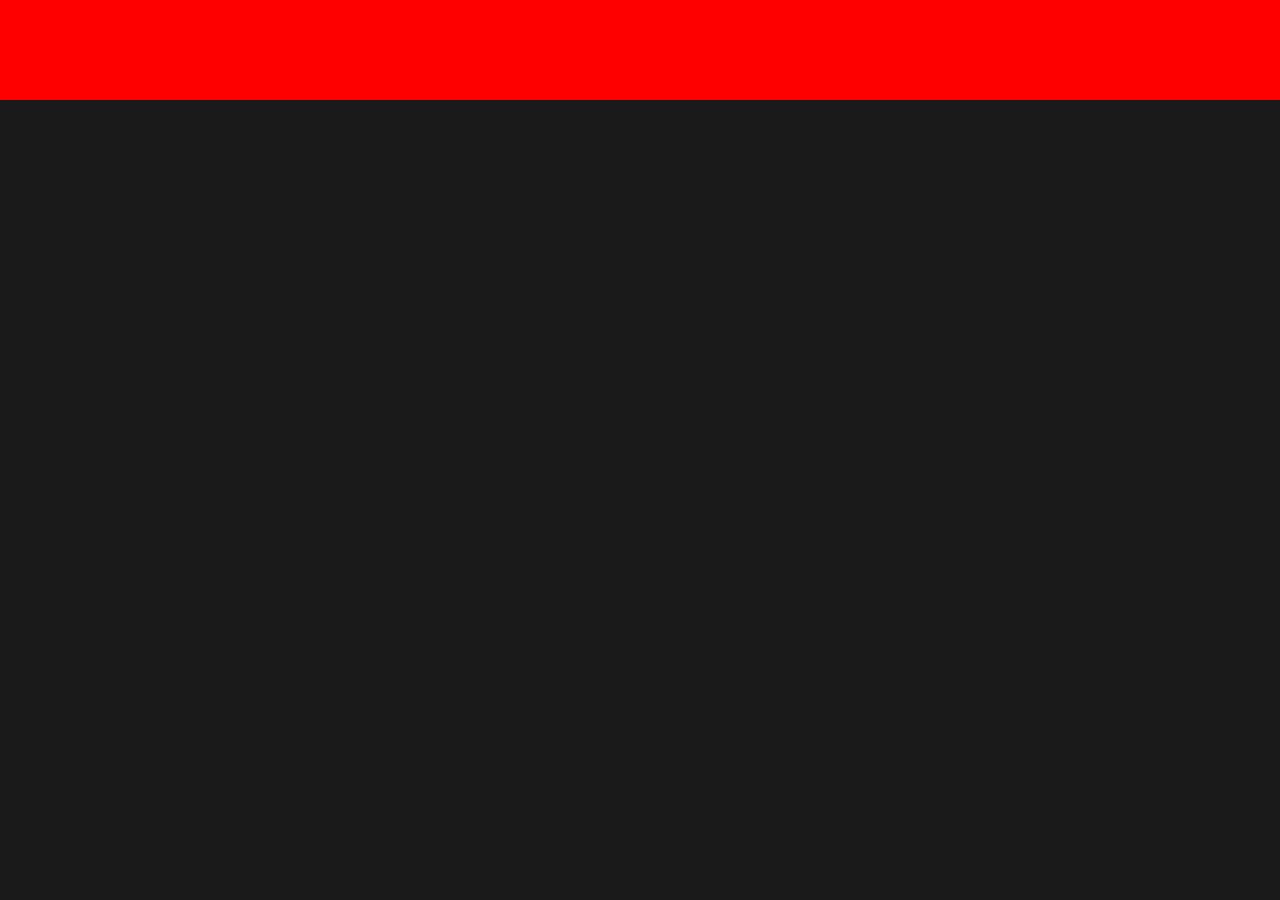
==== markup.html @ cf1bb69e "alt boot" ====
<!DOCTYPE html>
<!------------------------------------------------------------->
<html lang="en">
<head>
    <meta charset="UTF-8">
    <meta name="viewport"
          content="width=device-width,initial-scale=1.0">
    <title> nav </title>
    <link rel="preconnect"
          href="https://fonts.googleapis.com">
    <link rel="preconnect"
          href="https://fonts.gstatic.com" crossorigin>
<!------ Roboto ----------------------------------------------->
    <link href="https://fonts.googleapis.com/css2?
family=Roboto:wght@400;700&display=swap" rel="stylesheet">
<!------ DM Sans ---------------------------------------------->
    <link href="https://fonts.googleapis.com/css2?
family=DM+Sans:ital,wght@0,400;0,700;1,400;1,700&display=swap" 
          rel="stylesheet">
<!------ Noto Sans JP ----------------------------------------->
    <link href="https://fonts.googleapis.com/css2?
family=Noto+Sans+JP:wght@100..900&display=swap" 
          rel="stylesheet">
<!--------------- Dancing Script ------------------------------>
    <link href="https://fonts.googleapis.com/css2?
family=Dancing+Script:wght@400..700&display=swap" 
          rel="stylesheet">
<!------------------------------------------------------------->
    <link rel="shortcut icon"
          href="#">
    <link rel="stylesheet"
          href="lib/bootstrap/bootstrap.css">
    <link rel="stylesheet"
          href="https://cdn.jsdelivr.net/npm/
bootstrap-icons@1.11.3/font/bootstrap-icons.min.css">
    <link rel="stylesheet"
          href="style.css">
</head>
<!------------------------------------- ---------- -------------
  ---------------------------------   - -   -   -   ------------
  --------------------------------- --- - - - - -- -------------
  ---------------------------------   - - - - - -- ------------>
<body> <!-------------------------- --- -   -    -  ----------->
  <!--
  <div class="float-page">
    <nav class="float">
      <ul>
	    <li class="float-brand">
          <a href="#"> nav </a> 
        </li>
	    <li> <a href="#"> Home  </a> </li>
	    <li> <a href="#"> Stuff </a> </li>
	    <li> <a href="#"> About </a> </li>
      </ul>
      <div>
	    <form>
          <input type="text" placeholder="Search ..">
          <button type="submit"> submit </button>
	    </form>
      </div>
    </nav>
    <div class="body">
      <span> f </span> lOAt
    </div>
  </div>
<!-----------------------------------------------------------php
  --------------------------------------------------------------
  --------------------------------------------------------------
  ------------------------------------------------------------->
  <!--
  <div class="folder">
    <nav>
      <a href="#" class="folder-brand"> 段 </a>
      <a href="#" class="check"> c h e c k </a>
      <a href="#" class="this"> t h i s </a>
      <a href="#" class="out"> o u t </a>
      <div class="check-base"> </div>
      <div class="this-base"> </div>
      <div class="out-base"> </div>
      <form>
	    <input type="text" placeholder="Search ..">
	    <button type="submit"> sub </button>
      </form>
      <p> b e c o z </p>
    </nav>
  </div>
<!--------------------------------------------------------------
  1.4.15*: There is a beam of same nuclei moving with velocity v
  --------------------------------------------------------------
  . Nuclei in the beam are, spontaneously decaying into pairs of
  --------------------------------------------------------------
  same fragments. The velocities of the fragments, moving in the
  --------------------------------------------------------------
  direction of the beam is 3v. What is the velocity of fragmens,
  --------------------------------------------------------------
  moving perpendicular to the beam?
  --------------------------------------------------------------
  --------------------------------------------------------------
  --------------------------------------------------------------
  ---- Let's say thus <--- is the direction of the beam,    ----
  ---- relative to it a nucleus is in rest and all          ----
  ---- directions of decaying pair fragmens are possible.   ----
  ---- Becoz the direction of fragmens in lab systm is 3v,  ----
  ---- the relative velocity of fragmens is 2v, so to have  ----
  ---- a parallel velocity in lab systm we must have thus:  ----
  --------------------------------------------------------------
  --------------------------------------------------------------
  --------------------------------------------------------------
  ----------------- »   ----------------------------------------
  ----  B          |AC| = 2v - relative fragments velocity  ----
  ----   +-----+     »                                      ----
  ----   |    / C  |CB| = b  - beam velocity                ----
  ----   |   /      »   »     »                             ----
  ----   |  /      AB = AC + CB - thus is the case with     ----
  ----   | /       fragmens having perpendicular velocity   ----
  ----   |/        in the lab, zo                           ----
  ----   + A       AB = √(4v² - v²) = [√(3)]v               ----
  -------------------------------------------------------------- 
  -------------------------------------------------------------- 
  --       --       ---      --       -------------------------- 
  --   --   -   --   -   --   -   --   ------------------------- 
  --   --   -       --   --   -       --------------------------
  --       --   --   --      --   ------------------------------ 
  -------------------------------------------------------------- 
  -------------------------------------------------------------- 
  --_____d__-_o______-____w___-_______n------------------------- 
  --________-________-________-________------------------------>
  <!--
  <div class="dropdown-con">
    <div class="dropdown-nav">
      <div class="dropdown-brand-con">
        <div class="dropdown-brand"> 
          <div class="dropdown-cell"> d </div>
          <div class="dropdown-cell"> r </div>
          <div class="dropdown-cell 
                      dropdown-ryte"> o </div>
          <div class="dropdown-cell"> o </div>
          <div class="dropdown-cell"> d </div>
          <div class="dropdown-cell 
                      dropdown-ryte"> p </div> 
          <div class="dropdown-cell
                      dropdown-bot"> w </div>
          <div class="dropdown-cell
                      dropdown-bot"> n </div>
          <div class="dropdown-cell 
                      dropdown-ryte
                      dropdown-bot">   </div>
        </div>
        <div class="dropdown-gradient"> </div>
      </div>
      <div class="dropdown-links-con">
        <div class="dropdown">
          <a class="dropdown_link" href="#"> Dropdown </a>
          <a class="dropdown_anime">
            <i class="bi bi-caret-right-fill"></i>
          </a>
          <a class="dropdown_menu" href="#">
            <span> M i nu s </span> </a>
          <a class="dropdown_plus" href="#">
            <span> P l u s </span> </a>
        </div>
      </div>
      <div class="dropdown-search-con"> 
        <input class="dropdown-search"
               type="text"
               placeholder="search"/>
        <a href="#" class="dropdown-search-button">
          <i class="bi bi-search"></i>
        </a>
      </div>
    </div>
    <div class="dropdown-body"> dropdown </div>
  </div>
  <!------------------------------------------------------------
    ----------------------------------------------------------->
  <div class="alt-con">
  </div>
  <!-- -->
  <script src="lib/bootstrap/bootstrap.bundle.js"></script>
  <!--
  <script src="float.js"></script>
  <script src="folder.js"></script>
  <script src="dropdown.js"> </script>
  -->
  <script src="alt.js"> </script>
  <script src="script.js"></script>
  <script src="http://localhost:35729/livereload.js?snipver=1"></script>
</body>
</html>

<!--
////////////////////////////////////////////////////////////////
    下段 ge dan
    おんがく ongaku
################################################################
    anrufen                                              to call
    besetzt                                                 busy
;;;;;;;;;;;;;;;;;;;;;;;;;;;;;;;;;;;;;;;;;;;;;;;;;;;;;;;;;;;;;;;;
    mot                                                     word
================================================================
音 おん
##########//////////
#########  /////////
###              ///
#####  ###///  /////
###              ///
##########//////////
\\\              @@@
\\\  \\\\\@@@@@  @@@
\\\              @@@
\\\  \\\\\@@@@@  @@@
\\\              @@@
\\\\\\\\\\@@@@@@@@@@
               sound

10.10.77.174
-->
---- style.css ----
@import 'com.css';
@import 'float.css';
@import 'folder.css';
@import 'dropdown.css';
@import 'alt.css';
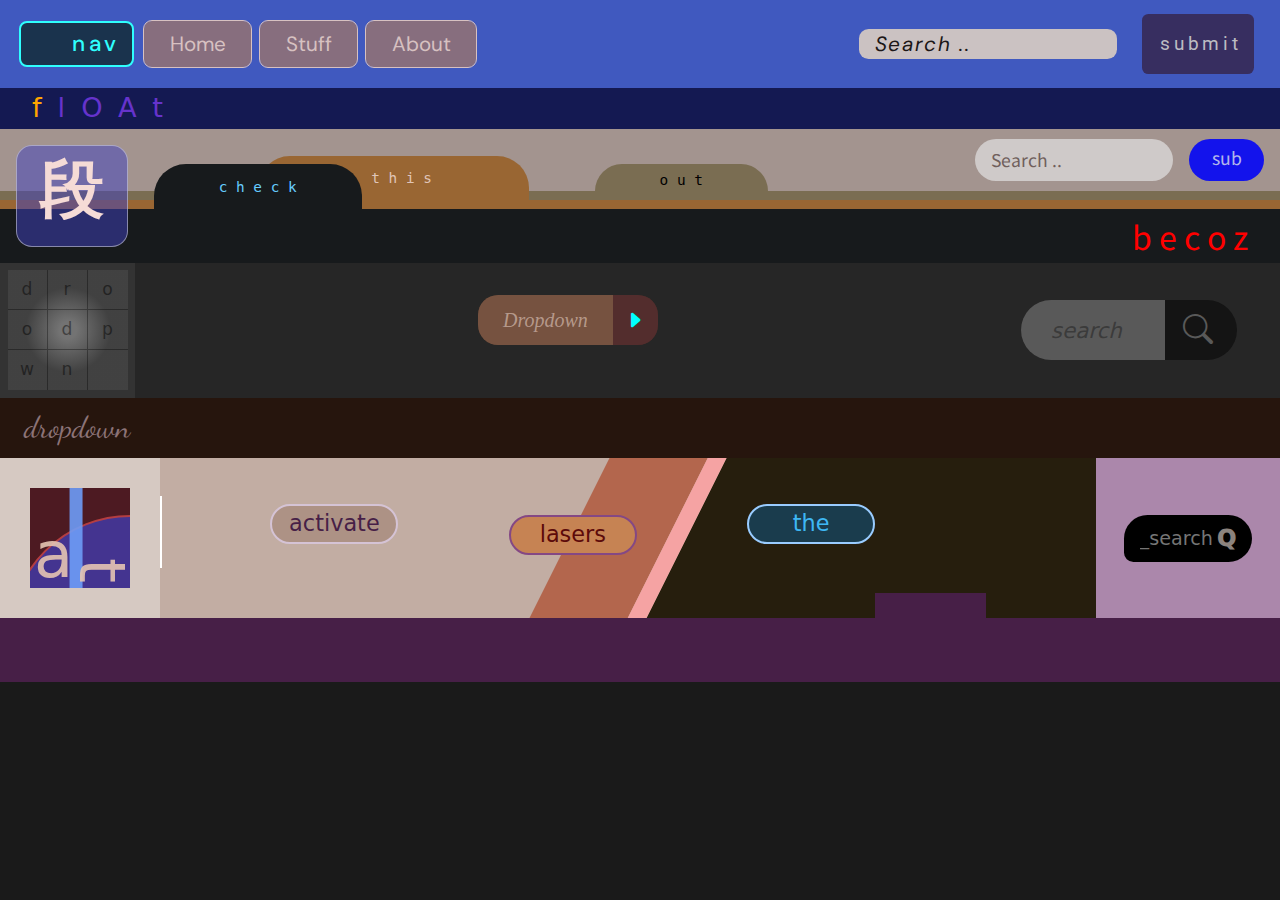
==== commit 800e049c: "alt" ====
--- a/markup.html
+++ b/markup.html
@@ -41,7 +41,6 @@
   --------------------------------- --- - - - - -- -------------
   ---------------------------------   - - - - - -- ------------>
 <body> <!-------------------------- --- -   -    -  ----------->
-  <!--
   <div class="float-page">
     <nav class="float">
       <ul>
@@ -67,7 +66,6 @@
   --------------------------------------------------------------
   --------------------------------------------------------------
   ------------------------------------------------------------->
-  <!--
   <div class="folder">
     <nav>
       <a href="#" class="folder-brand"> 段 </a>
@@ -125,7 +123,6 @@
   -------------------------------------------------------------- 
   --_____d__-_o______-____w___-_______n------------------------- 
   --________-________-________-________------------------------>
-  <!--
   <div class="dropdown-con">
     <div class="dropdown-nav">
       <div class="dropdown-brand-con">
@@ -174,14 +171,73 @@
   <!------------------------------------------------------------
     ----------------------------------------------------------->
   <div class="alt-con">
+    <div class="alt-nav">
+      <!-- [ brand ] -->
+      <div class="alt-brand-con center">
+        <svg width="100px" height="100px">
+          <circle cx="100"
+                  cy="148"
+                  r="120"
+                  fill="hsla( 240, 50%, 50%, .7 )"
+                  stroke="hsla( 0, 50%, 50%, .9 )"
+                  stroke-width="2px"
+                  />
+          <text x="4"
+                y="89"
+                fill="hsla( 20, 50%, 80%, 0.9 )"
+                font-weight="100"
+                font-size="4rem">
+            a
+          </text>
+          <text x="26"
+                y="100"
+                fill="hsla( 220, 90%, 70%, .9 )"
+                font-weight="100"
+                font-size="9rem">
+            l
+          </text>
+          <text x="60"
+                y="100"
+                fill="hsl( 20, 50%, 80%, .9 )"
+                font-weight="100"
+                transform="rotate(90, 70, 80)"
+                font-size="4rem">
+            t
+          </text>
+        </svg>
+      </div>
+      <!-- [ links ] -->
+      <div class="alt-links-con">
+        <div class="alt-laser"> </div>
+        <div class="alt-link center">
+          <a href="#"> activate </a>
+        </div>
+        <div class="alt-link lasers center">
+          <a href="#"> lasers </a>
+        </div>
+        <div class="alt-link the center">
+          <a href="#"> the </a>
+        </div>
+        <div class="alt-point"> </div>
+      </div>
+      <!-- [ search ] -->
+      <div class="alt-srch-con center">
+        <!-- for relative positioning the srch button -->
+        <div style="position:relative;" class="center">
+          <input type="text"
+                 placeholder="_search"
+                 class="alt-srch-input" />
+          <a href="#" class="alt-srch-button"> Q </a>
+        </div>
+      </div>
+    </div>
+    <div class="alt-body"> </div>
   </div>
   <!-- -->
   <script src="lib/bootstrap/bootstrap.bundle.js"></script>
-  <!--
   <script src="float.js"></script>
   <script src="folder.js"></script>
   <script src="dropdown.js"> </script>
-  -->
   <script src="alt.js"> </script>
   <script src="script.js"></script>
   <script src="http://localhost:35729/livereload.js?snipver=1"></script>
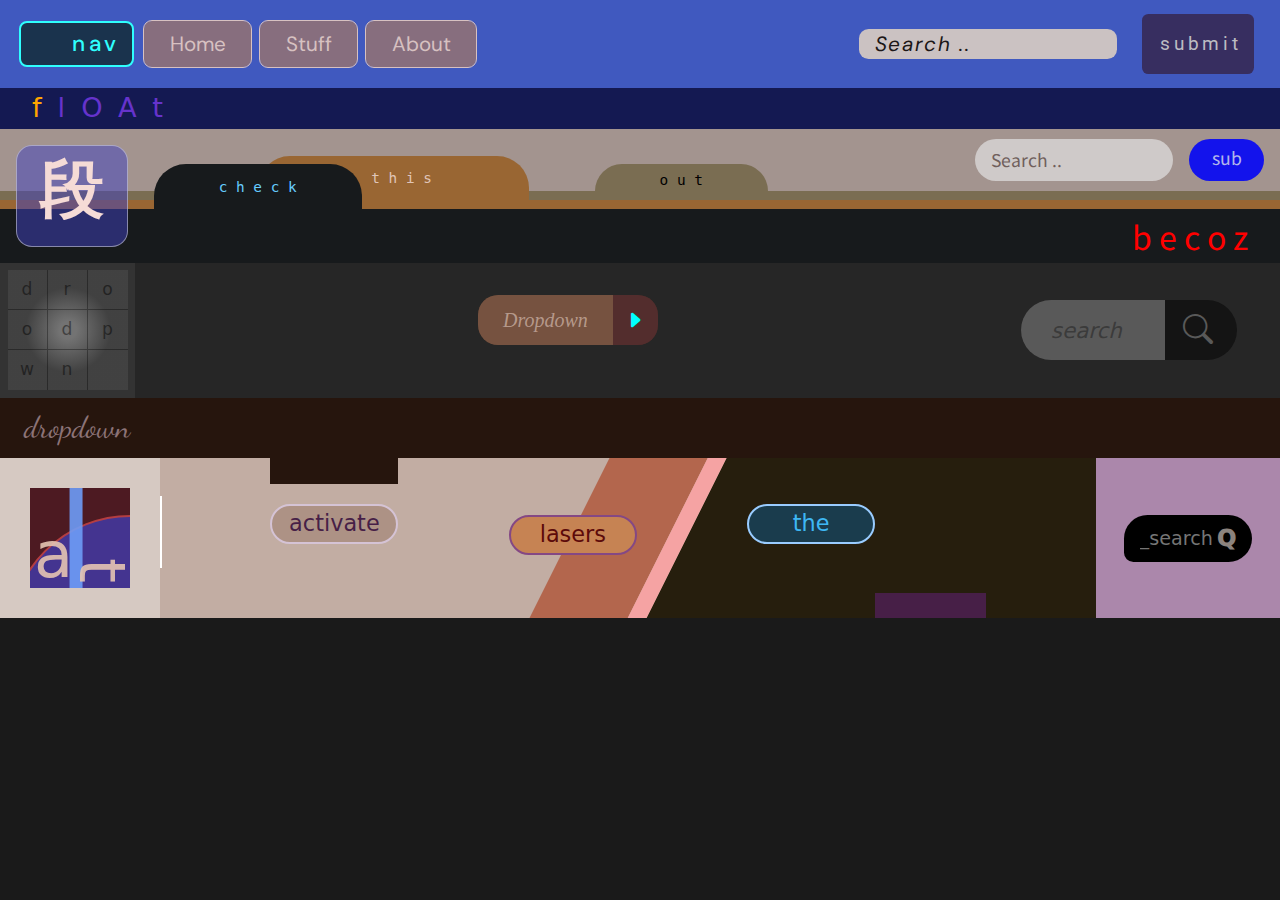
==== commit 6960c290: "dub" ====
--- a/markup.html
+++ b/markup.html
@@ -219,6 +219,7 @@
           <a href="#"> the </a>
         </div>
         <div class="alt-point"> </div>
+        <div class="alt-drop"> </div>
       </div>
       <!-- [ search ] -->
       <div class="alt-srch-con center">
@@ -231,7 +232,9 @@
         </div>
       </div>
     </div>
-    <div class="alt-body"> </div>
+    <!--
+        <div class="alt-body"> </div>
+    -->
   </div>
   <!-- -->
   <script src="lib/bootstrap/bootstrap.bundle.js"></script>
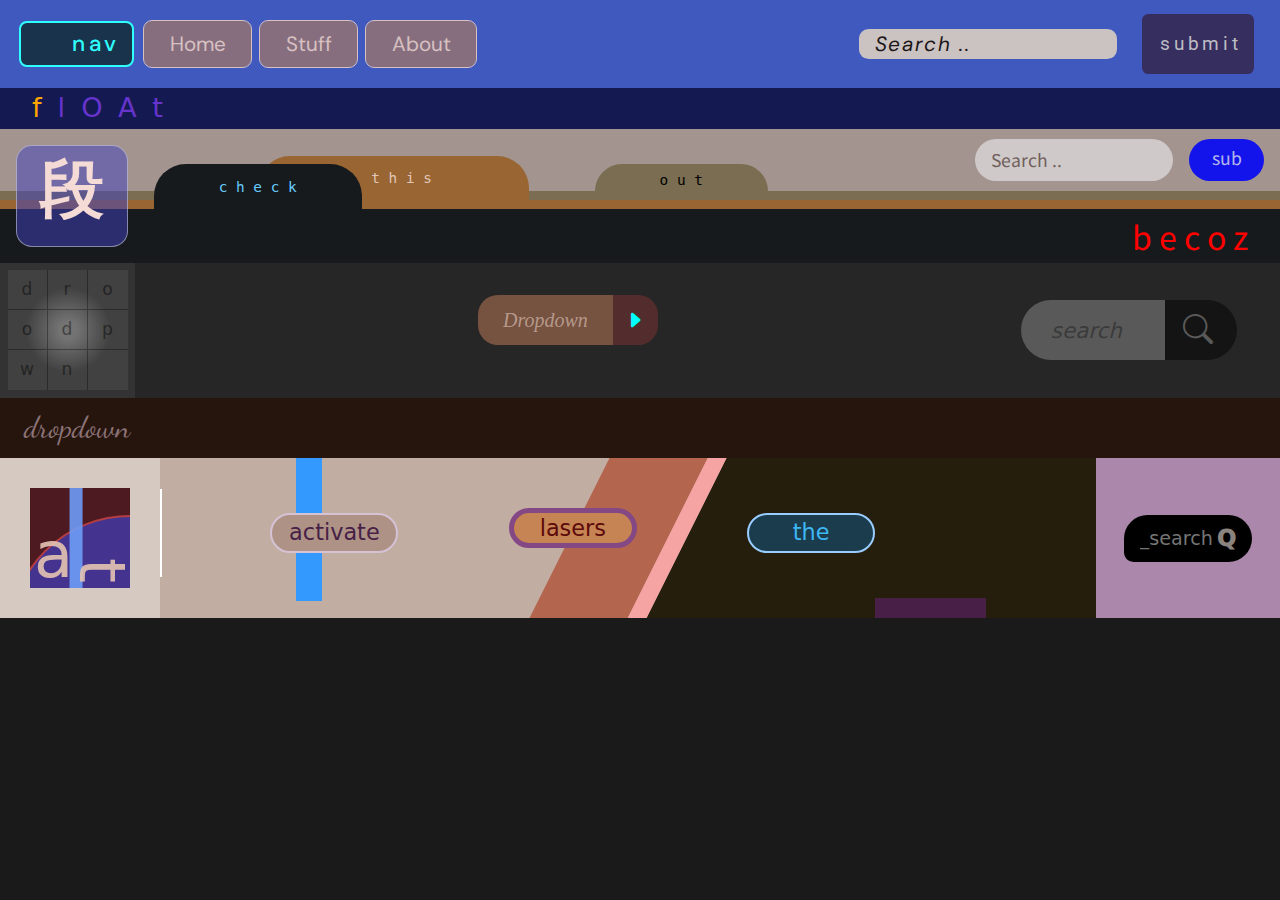
==== commit 86be279f: "activate" ====
--- a/markup.html
+++ b/markup.html
@@ -219,7 +219,12 @@
           <a href="#"> the </a>
         </div>
         <div class="alt-point"> </div>
-        <div class="alt-drop"> </div>
+        <!-- \  / -->
+        <!--  \/  -->
+        <!--      -->
+        <div class="alt-drop">
+          <div class="alt-drop-1"> </div>
+        </div>
       </div>
       <!-- [ search ] -->
       <div class="alt-srch-con center">
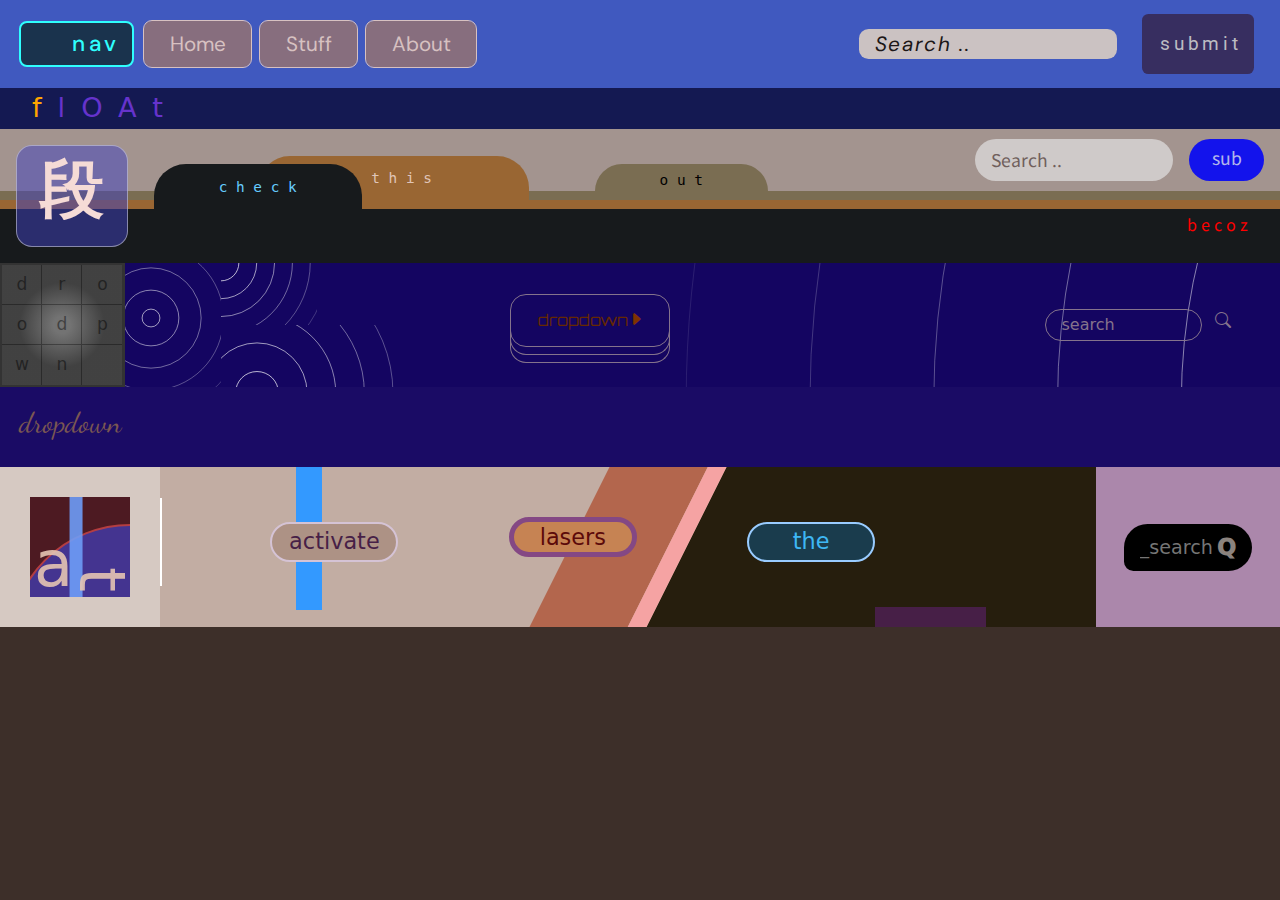
==== commit 0a0976c0: "dropdown" ====
--- a/markup.html
+++ b/markup.html
@@ -25,6 +25,9 @@
     <link href="https://fonts.googleapis.com/css2?
 family=Dancing+Script:wght@400..700&display=swap" 
           rel="stylesheet">
+<!------------------------------[ Orbitron ]------------------->
+    <link href="https://fonts.googleapis.com/css2?
+family=Orbitron:wght@400..900&display=swap" rel="stylesheet">
 <!------------------------------------------------------------->
     <link rel="shortcut icon"
           href="#">
@@ -124,9 +127,10 @@
   --_____d__-_o______-____w___-_______n------------------------- 
   --________-________-________-________------------------------>
   <div class="dropdown-con">
-    <div class="dropdown-nav">
-      <div class="dropdown-brand-con">
-        <div class="dropdown-brand"> 
+    <!-- [ B r a n d C o n ] ---------------------------------->    
+    <div class="dropdown-brand-con">
+      <div style="position:relative;">
+        <div class="dropdown-brand">
           <div class="dropdown-cell"> d </div>
           <div class="dropdown-cell"> r </div>
           <div class="dropdown-cell 
@@ -145,28 +149,118 @@
         </div>
         <div class="dropdown-gradient"> </div>
       </div>
-      <div class="dropdown-links-con">
+    </div>
+    <!-- -->
+    <!-- [ B o d y ] ------------------------------------------>
+    <div class="dropdown-body"> dropdown </div>
+    <!-- -->
+    <!-- [ L i n k s C o n ] ---------------------------------->
+    <div class="dropdown-links-con">
+      <div class="dropdown-item-1">
+        <svg width="100%" height="100%">
+          <style>
+            :root {
+                --cx-1: 26;
+                --cy-1: 55;
+            }
+          </style>
+          <g stroke="white" fill="none">
+            <circle style="cx: var(--cx-1); cy: var(--cy-1);" r="8%"   stroke-opacity="0.6"/>
+            <circle style="cx: var(--cx-1); cy: var(--cy-1);" r="25%"  stroke-opacity="0.5"/>
+            <circle style="cx: var(--cx-1); cy: var(--cy-1);" r="45%"  stroke-opacity="0.4"/>
+            <circle style="cx: var(--cx-1); cy: var(--cy-1);" r="65%"  stroke-opacity="0.3"/>
+            <circle style="cx: var(--cx-1); cy: var(--cy-1);" r="85%"  stroke-opacity="0.2"/>
+          </g>
+        </svg>
+      </div>
+      <div class="dropdown-item-2">
+        <svg width="100%" height="100%">
+          <g stroke="white" fill="none">
+            <circle cx="0" cy="0" r="22%"  stroke-opacity="0.7"/>
+            <circle cx="0" cy="0" r="44%"  stroke-opacity="0.6"/>
+            <circle cx="0" cy="0" r="66%"  stroke-opacity="0.5"/>
+            <circle cx="0" cy="0" r="88%"  stroke-opacity="0.4"/>
+            <circle cx="0" cy="0" r="110%" stroke-opacity="0.3"/>
+            <circle cx="0" cy="0" r="132%" stroke-opacity="0.2"/>
+          </g>
+        </svg>
+      </div>
+      <div class="dropdown-item-3">
+        <svg width="100%" height="100%">
+          <style>
+            :root {
+                --cx: 36;
+                --cy: 68;
+            }
+          </style>
+          <g stroke="white" fill="none">
+            <circle style="cx: var(--cx); cy: var(--cy);" r="15%"  stroke-opacity="0.7"/>
+            <circle style="cx: var(--cx); cy: var(--cy);" r="35%"  stroke-opacity="0.6"/>
+            <circle style="cx: var(--cx); cy: var(--cy);" r="55%"  stroke-opacity="0.5"/>
+            <circle style="cx: var(--cx); cy: var(--cy);" r="75%"  stroke-opacity="0.4"/>
+            <circle style="cx: var(--cx); cy: var(--cy);" r="95%" stroke-opacity="0.3"/>
+          </g>
+        </svg>
+      </div>
+      <div class="dropdown-item-4">
+        <svg width="100%" height="100%">
+          <g stroke="white" fill="none">
+            <circle cx="160%" cy="140" r="80%"  stroke-opacity="0.6"/>
+            <circle cx="160%" cy="140" r="100%" stroke-opacity="0.5"/>
+            <circle cx="160%" cy="140" r="120%" stroke-opacity="0.4"/>
+            <circle cx="160%" cy="140" r="140%" stroke-opacity="0.3"/>
+            <circle cx="160%" cy="140" r="160%" stroke-opacity="0.2"/>
+            <circle cx="160%" cy="140" r="180%" stroke-opacity="0.1"/>
+          </g>
+        </svg>
+        <!-- [ S e a r c h C o n ] ---------------------------->
+        <div class="dropdown-search-con">
+          <input type="text"
+                 class="dropdown-search"
+                 placeholder="search"/>
+          <a href="#" class="dropdown-search-button">
+            <i class="bi bi-search"> </i>
+          </a>
+        </div> <!-- dropdown-search-con ----------------------->
+      </div> <!-- dropdown-item-4 ----------------------------->
+      <!-- (1) A: きのう、何時間勉強しましたか。
+               B: 一時間ぐらい勉強しました。
+           (2) A: きのう、何時間寝ましたか。
+               B: 十時間ぐらい寝ました。
+           (3) A: ゲームをしますか。たいてい何時間ぐらいゲームをしますか。
+               B: 一時間半ぐらいゲームをします。
+           (4) A: _
+               B: _
+        -->
+      <div class="dropdown-hook">
         <div class="dropdown">
-          <a class="dropdown_link" href="#"> Dropdown </a>
-          <a class="dropdown_anime">
-            <i class="bi bi-caret-right-fill"></i>
+          <div class="dropdown-frame"> </div>
+          <div class="dropdown-menu-frame minus">
+            <a href="#" class="dropdown-menu-item minus">
+              <span style="color:hsl(200,60%,65%);">m</span>&nbsp;
+              n&nbsp;
+              u&nbsp;
+              s
+            </a>
+          </div>
+          <div class="dropdown-menu-frame plus">
+            <a href="#" class="dropdown-menu-item plus">
+              p&nbsp;
+              l&nbsp;
+              <span style="color:hsl(200,60%,65%);">u</span>&nbsp;
+              s
+            </a>
+          </div>
+          <a href="#" class="dropdown-link center">
+            dropdown
           </a>
-          <a class="dropdown_menu" href="#">
-            <span> M i nu s </span> </a>
-          <a class="dropdown_plus" href="#">
-            <span> P l u s </span> </a>
-        </div>
-      </div>
-      <div class="dropdown-search-con"> 
-        <input class="dropdown-search"
-               type="text"
-               placeholder="search"/>
-        <a href="#" class="dropdown-search-button">
-          <i class="bi bi-search"></i>
-        </a>
-      </div>
-    </div>
-    <div class="dropdown-body"> dropdown </div>
+          <div class="dropdown-anime center">
+            <i class="bi bi-caret-right-fill"> </i>
+          </div>
+        </div> <!-- dropdown ---------------------------------->
+      </div> <!-- dropdown-hook ------------------------------->
+    </div> <!-- dropdown-links-con ---------------------------->
+    <!-- -->
   </div>
   <!------------------------------------------------------------
     ----------------------------------------------------------->
@@ -243,11 +337,11 @@
   </div>
   <!-- -->
   <script src="lib/bootstrap/bootstrap.bundle.js"></script>
+  <script src="script.js"></script>
   <script src="float.js"></script>
   <script src="folder.js"></script>
   <script src="dropdown.js"> </script>
   <script src="alt.js"> </script>
-  <script src="script.js"></script>
   <script src="http://localhost:35729/livereload.js?snipver=1"></script>
 </body>
 </html>
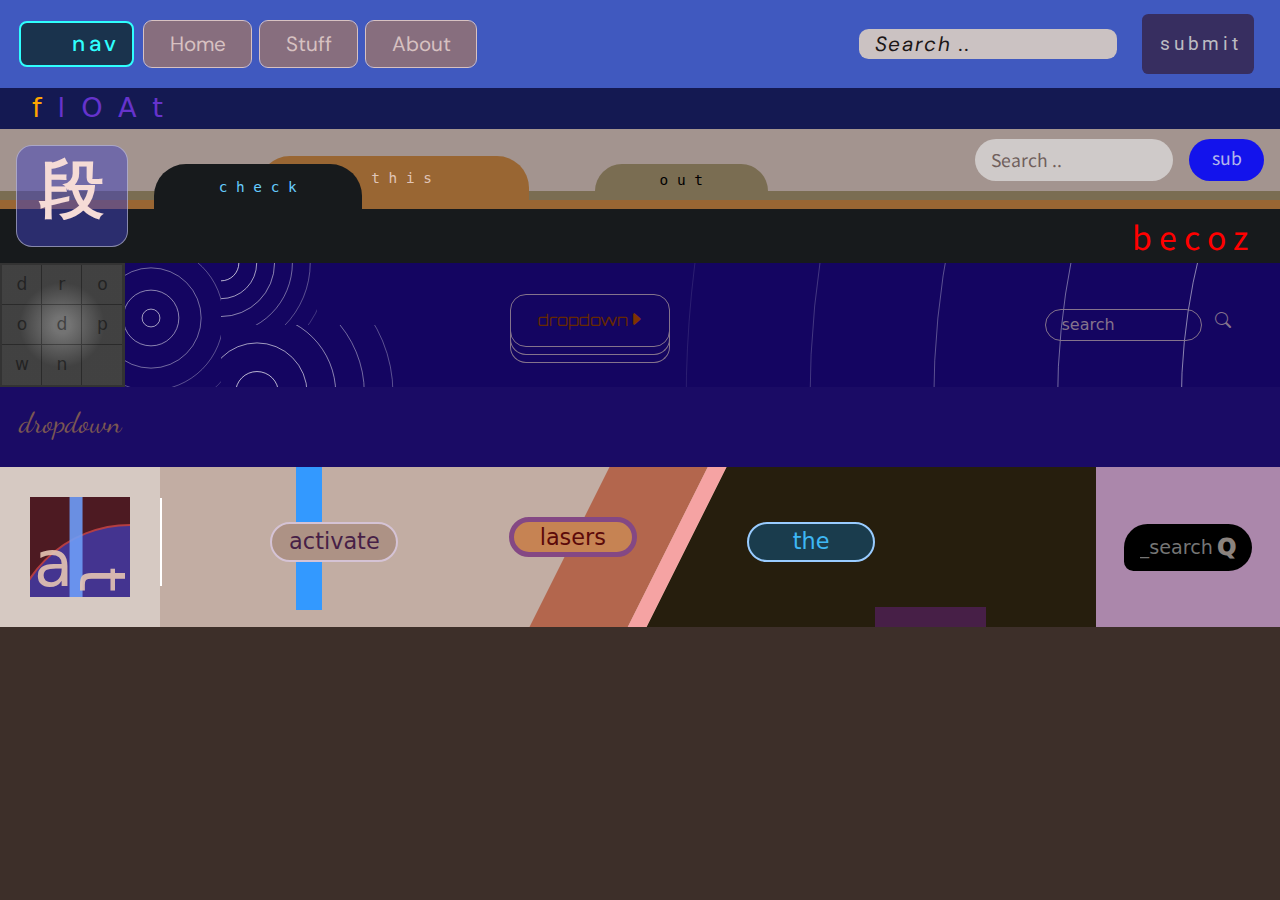
==== commit 32ab6602: "altlab" ====
--- a/markup.html
+++ b/markup.html
@@ -229,8 +229,9 @@
                B: 十時間ぐらい寝ました。
            (3) A: ゲームをしますか。たいてい何時間ぐらいゲームをしますか。
                B: 一時間半ぐらいゲームをします。
-           (4) A: _
-               B: _
+           (4) A: インターネットをしますか。
+                  たいてい何時間ぐらいしますか。
+               B: 六時間ぐらいします。
         -->
       <div class="dropdown-hook">
         <div class="dropdown">
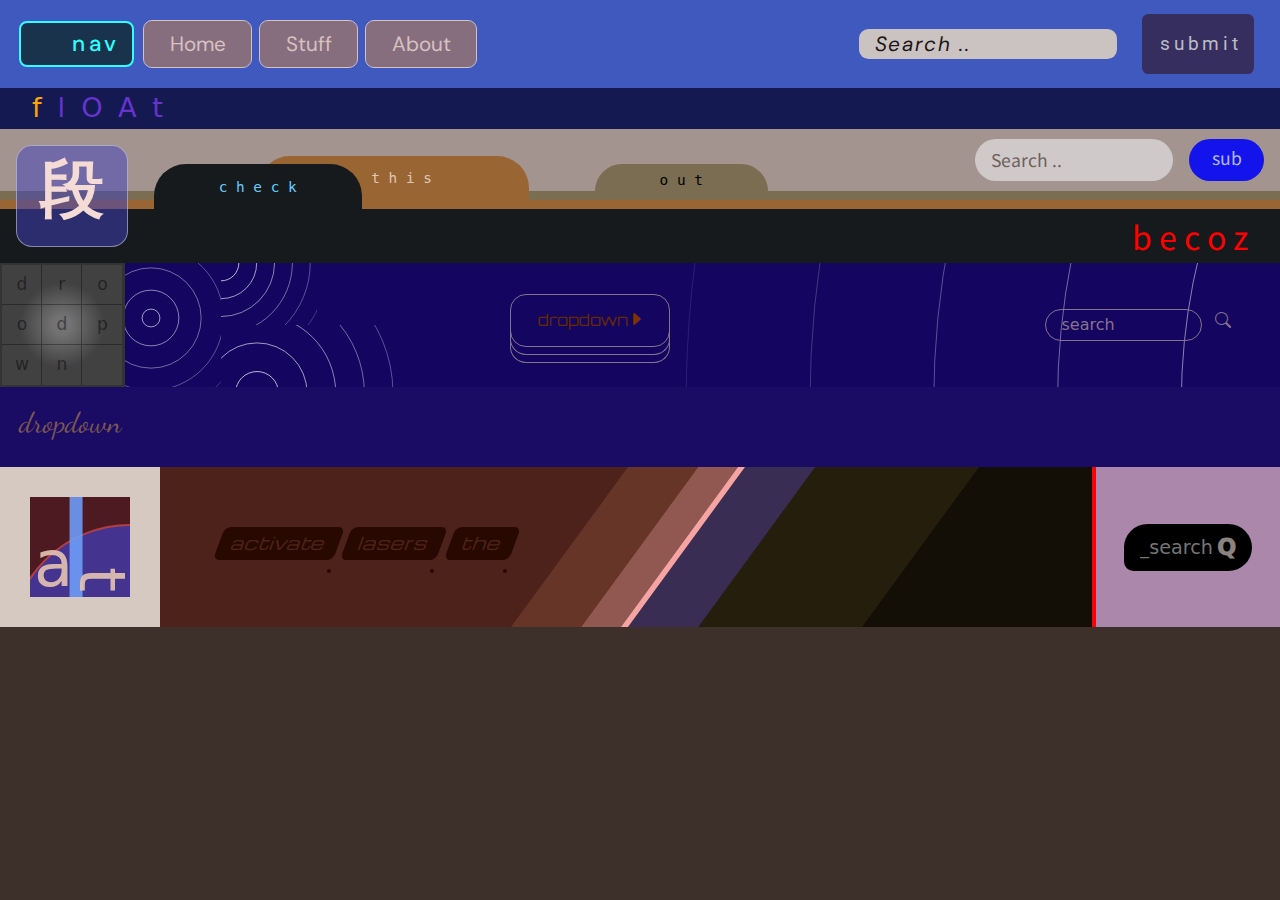
==== commit 57e96df9: "スポーツ" ====
--- a/markup.html
+++ b/markup.html
@@ -28,6 +28,10 @@
 <!------------------------------[ Orbitron ]------------------->
     <link href="https://fonts.googleapis.com/css2?
 family=Orbitron:wght@400..900&display=swap" rel="stylesheet">
+<!-------------------------[ Michroma ]------------------------>
+    <link href="https://fonts.googleapis.com/css2?
+family=Michroma&family=Orbitron:wght@400..900&display=swap" 
+          rel="stylesheet">
 <!------------------------------------------------------------->
     <link rel="shortcut icon"
           href="#">
@@ -264,6 +268,25 @@
     <!-- -->
   </div>
   <!------------------------------------------------------------
+    / A / L / T ////////////////////////////////////////////////
+    ------------------------------------------------------------
+      (1) A: 高校の時、よく勉強をしましたか。
+          B: はい、よくしました。
+          ------------------------------------------------------
+      (2) A: 子供の時、よくスポーツをしましたか。
+          B: はい、ときどきしました。
+          ------------------------------------------------------
+      (3) A: 高校の時、よく映画を見ましたか。
+          B: いいえ、ぜんぜん見ませんでした。
+          ------------------------------------------------------
+      (4) A: 子供の時、よく公園に行きましたか。
+          B: はい、ときどきいきました。
+          ------------------------------------------------------
+      (5) A: 高校の時、よく手紙を書きましたか。
+          B: いいえ、ぜんぜんかきませんでした。
+          ------------------------------------------------------
+      (6) A: 高校の時、よくデートをしましたか。
+          B: はい、よくしました。
     ----------------------------------------------------------->
   <div class="alt-con">
     <div class="alt-nav">
@@ -301,26 +324,60 @@
           </text>
         </svg>
       </div>
-      <!-- [ links ] -->
+      <!-- [ links ] ------------------------------------------>
       <div class="alt-links-con">
         <div class="alt-laser"> </div>
-        <div class="alt-link center">
-          <a href="#"> activate </a>
-        </div>
-        <div class="alt-link lasers center">
-          <a href="#"> lasers </a>
-        </div>
-        <div class="alt-link the center">
-          <a href="#"> the </a>
-        </div>
-        <div class="alt-point"> </div>
-        <!-- \  / -->
-        <!--  \/  -->
-        <!--      -->
-        <div class="alt-drop">
-          <div class="alt-drop-1"> </div>
-        </div>
-      </div>
+        <div class="alt-background">
+          <svg viewBox="0 0 400 100"
+               preserveAspectRatio="none"
+               width="100%"
+               height="100%">
+            <polygon points="200,100 250,0 400,0, 400,100"
+                     fill="hsl(40,50%,10%)"
+                     />
+            <polygon points="300,100 350,0 400,0, 400,100"
+                     fill="hsl(40,50%,5%)"
+                     />
+            <polygon points="200,100 250,0 280,0, 230,100"
+                     fill="hsl(260,30%,25%)"
+                     />
+            <polygon points="197,100 247,0 250,0, 200,100"
+                     fill="hsla(0,80%,80%,1.0)"
+                     />
+            <polygon points="180,100 230,0 247,0, 197,100"
+                     fill="hsla(5,80%,80%,.4)"
+                     />
+            <polygon points="150,100 200,0 230,0, 180,100"
+                     fill="hsla(15,40%,40%,.4)"
+                     />
+          </svg>
+        </div> <!-- alt-background ---------------------------->
+        <div class="alt-link-hook">
+          <div class="alt-link-stack">
+            <div class="alt-link center">
+              <div class="alt-indicator-con center">
+                <div class="alt-indicator aura"> </div>
+                <div class="alt-indicator"> </div>
+              </div>
+              <a href="#"> activate </a>
+            </div>
+            <div class="alt-link center">
+              <div class="alt-indicator-con center">
+                <div class="alt-indicator aura"> </div>
+                <div class="alt-indicator"> </div>
+              </div>
+              <a href="#"> lasers </a>
+            </div>
+            <div class="alt-link center">
+              <div class="alt-indicator-con center">
+                <div class="alt-indicator aura"> </div>
+                <div class="alt-indicator"> </div>
+              </div>
+              <a href="#"> the </a>
+            </div>
+          </div> <!-- alt-link-stack -------------------------->
+        </div> <!-- alt-link-hook ----------------------------->
+      </div> <!-- alt-links-con ------------------------------->
       <!-- [ search ] -->
       <div class="alt-srch-con center">
         <!-- for relative positioning the srch button -->
@@ -332,9 +389,6 @@
         </div>
       </div>
     </div>
-    <!--
-        <div class="alt-body"> </div>
-    -->
   </div>
   <!-- -->
   <script src="lib/bootstrap/bootstrap.bundle.js"></script>
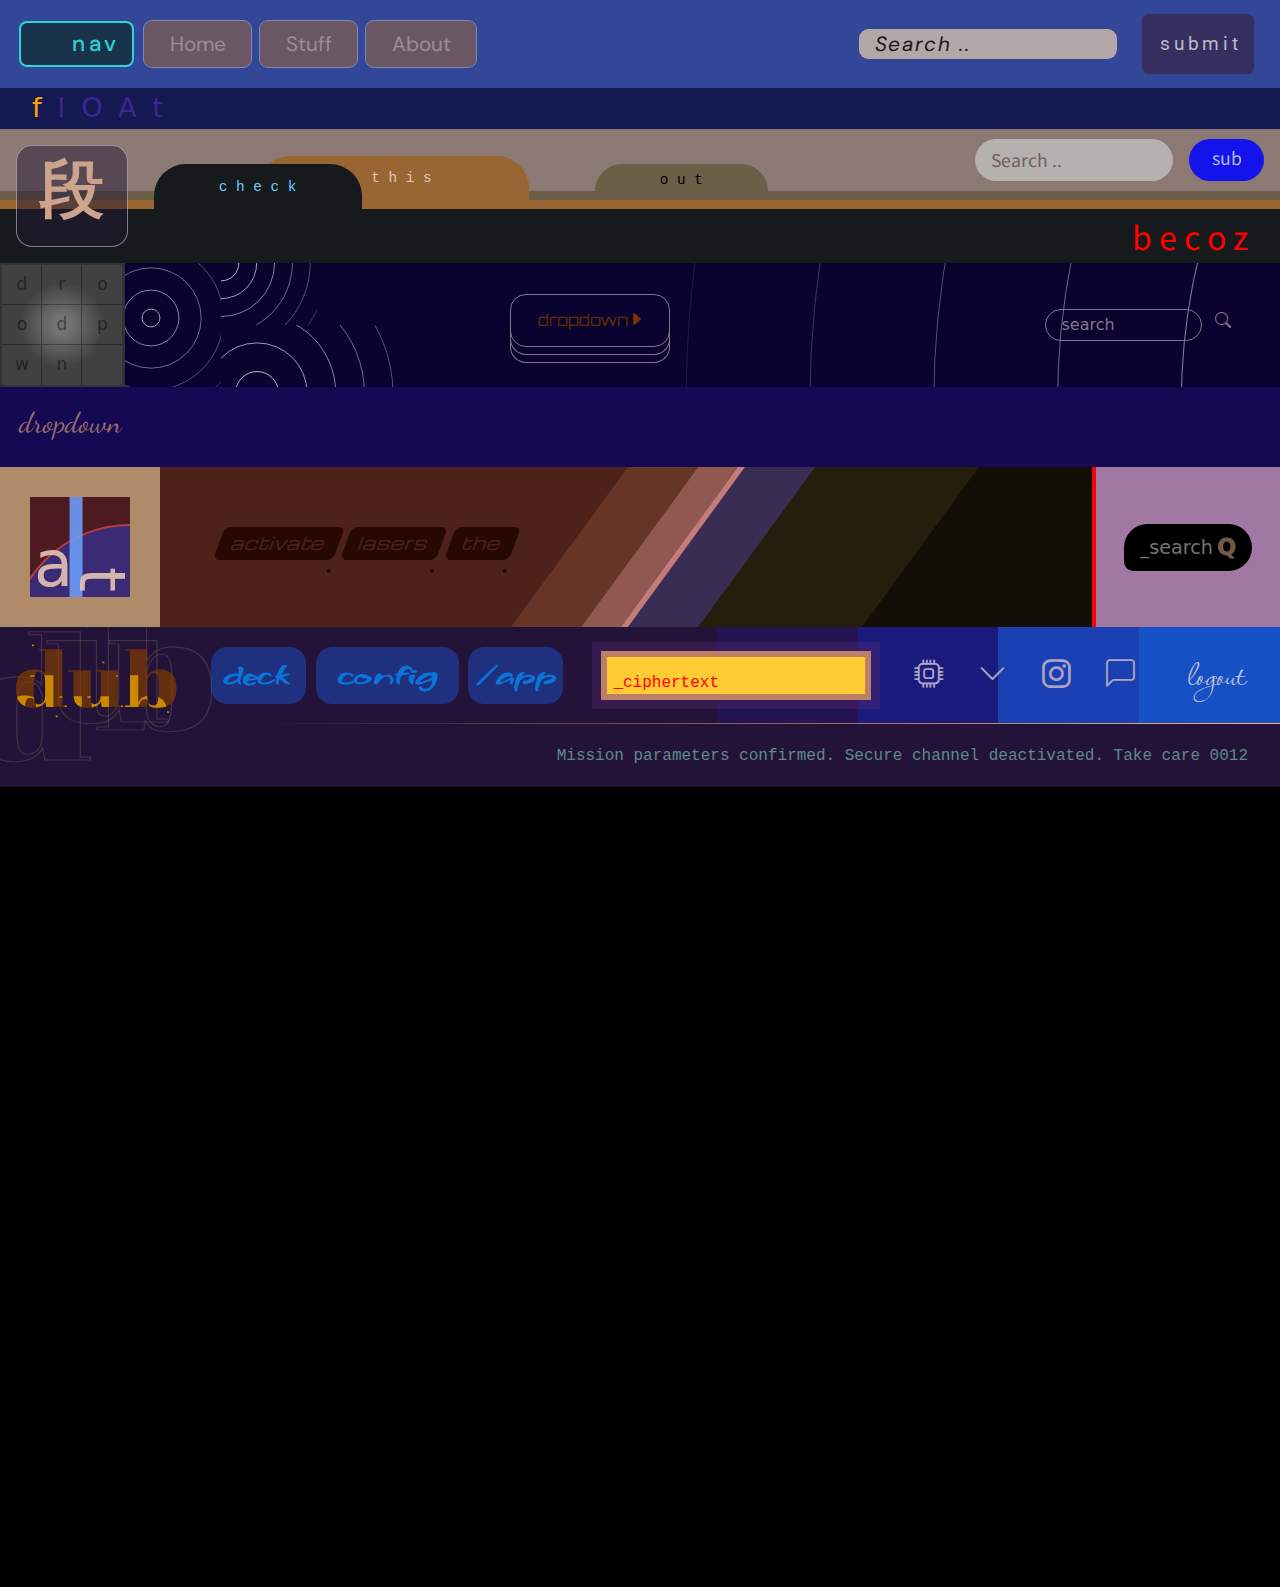
==== commit 0e3ee8bf: "colors" ====
--- a/markup.html
+++ b/markup.html
@@ -32,6 +32,19 @@
     <link href="https://fonts.googleapis.com/css2?
 family=Michroma&family=Orbitron:wght@400..900&display=swap" 
           rel="stylesheet">
+<!----------[ Abril ]------------------------------------------>
+    <link href="https://fonts.googleapis.com/css2?
+family=Abril+Fatface&family=Dancing+Script:wght@400..700&
+display=swap"
+        rel="stylesheet">
+<!----------[ Grechen ]---------------------------------------->
+    <link href="https://fonts.googleapis.com/css2?
+family=Grechen+Fuemen&family=Michroma&
+family=Orbitron:wght@400..900&display=swap"
+        rel="stylesheet">
+<!----------[ Lavishly ]--------------------------------------->
+    <link href="https://fonts.googleapis.com/css2?
+family=Lavishly+Yours&display=swap" rel="stylesheet">
 <!------------------------------------------------------------->
     <link rel="shortcut icon"
           href="#">
@@ -42,6 +55,27 @@
 bootstrap-icons@1.11.3/font/bootstrap-icons.min.css">
     <link rel="stylesheet"
           href="style.css">
+    <style>
+      :root {
+          --dub-con-bgr:                         hsl(249,75%,80%);
+          --dub-brand-con-bgr:                   hsl(265,50%,15%);
+          --dub-brand-char-stroke:              hsl(0,10%,35%,.5);
+          --dub-brand-dub-color:              hsl(28,100%,25%,.7);
+          --dub-light-color:                     hsl(40,100%,40%);
+          --dub-links-con-bgr:         var( --dub-brand-con-bgr );
+          --dub-links-color:                     hsl(210,90%,45%);
+          --dub-links-bgr:                   hsl(220,80%,50%,0.4);
+          --dub-deck-bgr:                         hsl(40,50%,10%);
+          --dub-grad-20:                         hsl(265,50%,15%);
+          --dub-grad-40:                         hsl(255,60%,20%);
+          --dub-grad-60:                         hsl(240,65%,30%);
+          --dub-grad-80:                         hsl(225,75%,40%);
+          --dub-grad-100:                        hsl(220,80%,43%);
+          --dub-menu-bgr:                   hsl(240,100%,20%,0.4);
+          --dub-menu-fgr:                        hsl(260,20%,70%);
+          --dub-menu-list-bgr:                hsl(35,40%,20%,0.6);
+      }
+    </style>
 </head>
 <!------------------------------------- ---------- -------------
   ---------------------------------   - -   -   -   ------------
@@ -296,7 +330,7 @@
           <circle cx="100"
                   cy="148"
                   r="120"
-                  fill="hsla( 240, 50%, 50%, .7 )"
+                  fill="hsla( 240, 50%, 40%, .7 )"
                   stroke="hsla( 0, 50%, 50%, .9 )"
                   stroke-width="2px"
                   />
@@ -342,7 +376,7 @@
                      fill="hsl(260,30%,25%)"
                      />
             <polygon points="197,100 247,0 250,0, 200,100"
-                     fill="hsla(0,80%,80%,1.0)"
+                     fill="hsla(0,80%,80%,0.7)"
                      />
             <polygon points="180,100 230,0 247,0, 197,100"
                      fill="hsla(5,80%,80%,.4)"
@@ -390,13 +424,265 @@
       </div>
     </div>
   </div>
+  <!----------------------------------------------------------
+    ------[ d u b ]-------------------------------------------
+    ----------------------------------------------------------->
+  <div class="dub-con"> <!--[ con ]---------------------------->
+    <div class="dub-brand-con"> <!-----[ brand-con ]----------->
+      <svg id="dub-brand"
+           viewBox="0 0 400 200"
+           preserveAspectRatio="none"
+           width="100%" height="100%"
+           xmlns="http://www.w3.org/2000/svg">
+        <style>
+          .char {
+              font-family: "Abril Fatface", serif;
+              font-size: 20rem;
+              stroke: var( --dub-brand-char-stroke );
+              stroke-width: 2;
+              fill: none;
+          }
+          .dub {
+              font-family: "Abril Fatface", serif;
+              font-size: 9rem;
+              paint-order: stroke;
+              fill: var( --dub-brand-dub-color );
+          }
+          .dub.clip {
+              fill: var( --dub-light-color );
+          }
+        </style>
+        <clipPath id="clip">
+          <text x="22" y="150" class="dub"> dub </text>
+        </clipPath>
+        <text x="-42" y="250" class="char"> d </text>
+        <text x="72" y="178" class="char"> u </text>
+        <text x="148" y="194" class="char"> b </text>
+        <text x="22" y="150" class="dub"> dub </text>
+        <text x="8" y="198" class="dub clip"
+              clip-path="url(#clip)"> dub </text>
+        <defs>
+          <rect id="pixel" width="3" height="3"
+                fill="var( --dub-light-color )"/>
+        </defs>
+        <use href="#pixel" x="50" y="33" fill="red"/>
+        <use href="#pixel" x="87" y="166"/>
+        <use href="#pixel" x="160" y="65"/>
+        <use href="#pixel" x="261" y="158"/>
+      </svg>
+    </div> <!-------[ brand-con ]------------------------------>
+    <div class="dub-links-con"> <!-----/ links-con /----------->
+      <a class="dub-deck dub-link" href="#"> <!--[ dub-deck ]-->
+        <svg viewBox="0 0 300 200"
+             preserveAspectRatio="none"
+             width="100%" height="100%"
+             xmlns="http://www.w3.org/2000/svg">
+          <defs>
+            <text id="deck-text" x="37" y="130" class="lnk">
+              deck
+            </text>
+            <clipPath id="deck-clip">
+              <use href="#deck-text"/>
+            </clipPath>
+          </defs>
+          <use href="#deck-text"/>
+          <rect id="deck-light"
+                x="0" y="88"
+                height="28" width="300"
+                fill="var( --dub-light-color )" 
+                clip-path="url(#deck-clip)"/>
+        </svg>
+      </a> <!-----------[ /dub-deck ]-------------------------->
+      <!--------------[ dub-config ]--------------------------->
+      <a class="dub-config dub-link" href="#"> 
+        <svg viewBox="0 0 400 200"
+             preserveAspectRatio="none"
+             width="100%" height="100%"
+             xmlns="http://www.w3.org/2000/svg">
+          <defs>
+            <text id="config-text" x="60" y="130" class="lnk">
+              config
+            </text>
+            <clipPath id="config-clip">
+              <use href="#config-text"/>
+            </clipPath>
+          </defs>
+          <use href="#config-text"/>
+          <rect id="config-light"
+                x="0" y="105"
+                height="12" width="400"
+                fill="var( --dub-light-color )" 
+                clip-path="url(#config-clip)"/>
+        </svg>
+      </a> <!-----------[ /dub-config ]------------------------>
+      <a class="dub-app dub-link" href="#"> <!--[ dub-app ]---->
+        <svg viewBox="0 0 300 200"
+             preserveAspectRatio="none"
+             width="100%" height="100%"
+             xmlns="http://www.w3.org/2000/svg">
+          <defs>
+            <text id="app-text" x="30" y="130" class="lnk">
+              /app
+            </text>
+            <clipPath id="app-clip">
+              <use href="#app-text"/>
+            </clipPath>
+          </defs>
+          <use href="#app-text"/>
+          <rect id="app-light"
+                x="0" y="120"
+                height="40" width="300"
+                fill="var( --dub-light-color )" 
+                clip-path="url(#app-clip)"/>
+        </svg>
+      </a> <!-----------[ /dub-app ]--------------------------->
+    </div> <!--------/ links-con /----------------------------->
+    <div class="dub-gradient"> </div> <!----( /gradient )------>
+    <div class="dub-menu-con"> <!--( menu-con )---------------->
+      
+      <div class="dub-menu center"> <!------[ CPU ]------------>
+        <a href="#">
+          <i class="bi bi-cpu"></i>
+        </a>
+        <div class="dub-menu-list left">
+          <div class="dub-menu-item">
+            <i class="bi bi-distribute-horizontal"></i>
+            <a href="#"> Network Infrastructure Sync </a>
+          </div>
+          <div class="dub-menu-item">
+            <i class="bi bi-dice-6-fill"></i>
+            <a href="#"> Risk Assessment & Strategy </a>
+          </div>
+          <div class="dub-menu-item">
+            <i class="bi bi-file-word-fill"></i>
+            <a href="#"> Mission Briefing Documentation </a>
+          </div>
+          <div class="dub-menu-item">
+            <i class="bi bi-fullscreen-exit"></i>
+            <a href="#"> Full System Override </a>
+          </div>
+        </div>
+      </div>  <!----------------[ /CPU ]----------------------->
+      <div class="dub-menu center"> <!--------[ chevron ]------>
+        <a href="#">
+          <i class="bi bi-chevron-down"></i>
+        </a>
+        <div class="dub-menu-list left">
+          <div class="dub-menu-item">
+            <i class="bi bi-reply-all"></i>
+            <a href="#"> Tactical Positioning </a>
+          </div>
+          <div class="dub-menu-item">
+            <i class="bi bi-rocket"></i>
+            <a href="#"> Mission Launch </a>
+          </div>
+          <div class="dub-menu-item">
+            <i class="bi bi-x-diamond-fill"></i>
+            <a href="#"> Classified Objective </a>
+          </div>
+        </div>
+      </div> <!----------------[ /chevron ]-------------------->
+      <div class="dub-menu center"> <!--[ instagram ]---------->
+        <a href="#">
+          <i class="bi bi-instagram"></i>
+        </a>
+        <div class="dub-menu-list ryte">
+          <div class="dub-menu-item">
+            <i class="bi bi-hdd"></i>
+            <a href="#"> Classified Information Vault </a>
+          </div>
+          <div class="dub-menu-item">
+            <i class="bi bi-hearts"></i>
+            <a href="#"> High-Priority Target Profiles </a>
+          </div>
+        </div>
+      </div> <!-----------------[ /instagram ]----------------->
+      <div class="dub-menu center"> <!------[ chat ]----------->
+        <a href="#">
+          <i class="bi bi-chat-left"></i>
+        </a>
+        <div class="dub-menu-list ryte">
+          <div class="dub-menu-item">
+            <i class="bi bi-cloud-fog2"> </i>
+            <a href="#"> Secure Backup and Storage </a>
+          </div>
+          <div class="dub-menu-item">
+            <i class="bi bi-columns-gap"></i>
+            <a href="#"> Control Dashboard </a>
+          </div>
+          <div class="dub-menu-item">
+            <i class="bi bi-hammer"></i>
+            <a href="#"> Configuration & Maintenance </a>
+          </div>
+        </div>
+      </div> <!---------------[ /chat ]------------------------>
+    </div> <!-----------------( /menu-con )-------------------->
+    <!-- [ S e a r c h C o n ] -------------------------------->
+    <div class="dub-search-con center">
+      <div class="dub-search-frame">
+        <input type="text"
+               class="dub-search"
+               placeholder="_ciphertext" />
+      </div>
+    </div> <!-- dub-search-con -------------------------------->
+    <div class="dub-logout-con"> <!------/ logout /------------>
+      <a href="#"> logout </a>
+    </div> <!----------------/ /logout /----------------------->
+    <div class="dub-body">
+      <div class="dub-mbody center">
+        Mission parameters confirmed. Secure channel deactivated.
+        Take care 0012
+      </div>
+    </div>
+  </div> <!--------------[ con ]------------------------------->  
+<!-------------------------------------------------------------
+  23. Three people get into an empty elevator at the first floo R 
+  of a building that has 10 floors. Each presses the button for THEIR 
+  desired floor( unless one of the others has already pressed t HAT 
+  button ). Assume that they are equally likely to want to go t O 
+  floors 2 through 10( independently of each other ). What is t HE 
+  probability that the buttons for 3 consecutive floors are pre SSED?
+  -------------------------------------------------------------
+    This is strange why modern math books give problems without
+    giving answers? Zo I can get this problem easily wrong,
+    becoz for example, lets look at the case of 2 people and 4
+    levels 0 1 2 3, Zo the two person destinations are
+    independent, and we have 3 cross 3 possibilities:
+       1   2   3
+    1 o-- oo- o-o  , where o-o for example means 1 and 3 levels
+    2 oo- -o- -oo  are activated, the cases where we have two
+    3 o-o -oo --o  consecutive floors are 12, 21, 23, 32, zo
+    the probability is 4/9. But if we look at the elevator
+    indicators only we'll have cases where only one button is
+    pressed: o-- -o- --o, and where 2 buttons are hit:
+    oo- -oo o-o, and we'll get the probability 2/6 = 1/3, this
+    happens becoz the events in the latter case are not equally
+    likely; we can get o-- in one way and oo- in 2 ways.
+    Zo back to the problem from floors 2 to 10 there are 9
+    choices and for 3 people we'll get total number of cases as
+    N = 9*9*9, we can have 3 consecutive buttons in lets see
+    2 3 4 5 6 7 8 9 10, in 7 ways, now we have to multiply by 3!
+    * * *               cos we have to take all permutations
+      * * *             2 3 4 first hits 2, second 3, third 4
+        * * *           2 4 3 first hits 2, second 4, third 3
+          * * *         etc., zo number of positive outcomes is
+            * * *       n = 7*3!= 7 * 6 = 42, and the probability
+              * * *     is P = n/N = 6*7/9*9*9 = 14/243 = 5.76%
+                * * *
+  -------------------------------------------------------------
+  -------------------------------------------------------------
+  -------------------------------------------------------------
+  ------------------------------------------------------------->
+  <div style="background:black;height:50rem;"> </div>
   <!-- -->
   <script src="lib/bootstrap/bootstrap.bundle.js"></script>
   <script src="script.js"></script>
+
   <script src="float.js"></script>
   <script src="folder.js"></script>
   <script src="dropdown.js"> </script>
   <script src="alt.js"> </script>
+  <script src="dub.js"> </script>
   <script src="http://localhost:35729/livereload.js?snipver=1"></script>
 </body>
 </html>
--- a/style.css
+++ b/style.css
@@ -3,3 +3,4 @@
 @import 'folder.css';
 @import 'dropdown.css';
 @import 'alt.css';
+@import 'dub.css';
